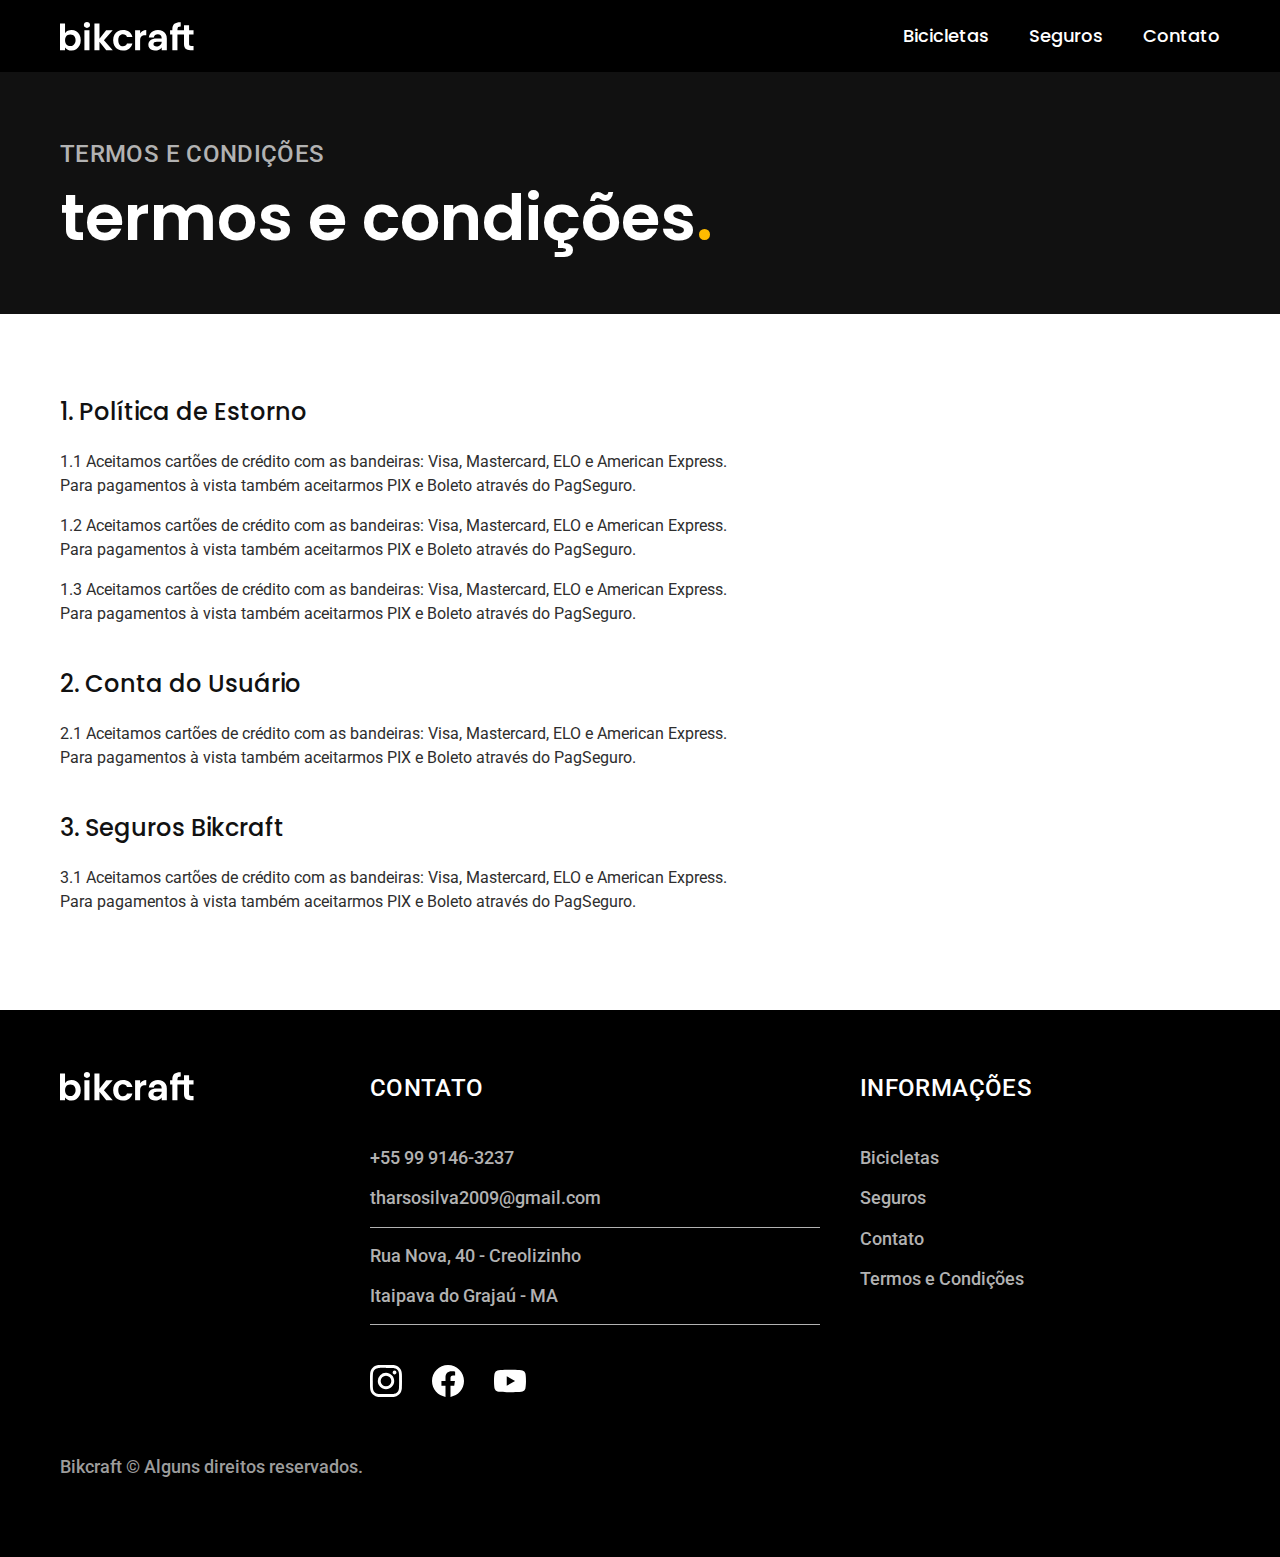
==== termos.html @ 107b4f57 "Criando e estilizando a página de termos" ====
<!DOCTYPE html>
<html lang="en">
<head>
  <meta charset="UTF-8">
  <meta name="viewport" content="width=device-width, initial-scale=1.0">
  <title>Bikcraft - Bicicletas Elétricas</title>
  <meta name="description" content="Bicicletas elétricas de alta precisão e qualidade,  feitas sob medida para o cliente. Explore o mundo na sua velocidade com a Bikcraft.">

  <link rel="icon" href="./favicon.svg" type="image/svg+xml">

  <link href="./css/style.css" rel="stylesheet">

  <link rel="preconnect" href="https://fonts.googleapis.com">
  <link rel="preconnect" href="https://fonts.gstatic.com" crossorigin>
  <link href="https://fonts.googleapis.com/css2?family=Merriweather:ital,wght@1,900&family=Poppins:wght@500;600&family=Roboto:wght@400;500&display=swap" rel="stylesheet">
</head>

<body>
  <header class="header-bg">
    <div class="header container">
      <img src="img/bikcraft.svg" alt="Logo Bikcraft">
      <nav aria-label="primaria">
        <ul class="header-menu font-1-m cor-0">
          <li><a href="./bicicletas.html">Bicicletas</a></li>
          <li><a href="./seguros.html">Seguros</a></li>
          <li><a href="./contato.html">Contato</a></li>
        </ul>
      </nav>
    </div>
  </header>

  <main>
    <div class="termos-bg">
      <div class="titulo container">
        <p class="font-2-l-b cor-5">termos e condições</p>
        <h2 class="font-1-xxl cor-0">termos e condições<span class="cor-p1">.</span></h2>
      </div>
    </div>
    <div class="termos-info container font-2-s cor-10">
      <h3 class="font-1-l cor-11">1. Política de Estorno</h3>
      <p>1.1 Aceitamos cartões de crédito com as bandeiras: Visa, Mastercard, ELO e American Express. Para pagamentos à vista também aceitarmos PIX e Boleto através do PagSeguro.</p>
      <p>1.2 Aceitamos cartões de crédito com as bandeiras: Visa, Mastercard, ELO e American Express. Para pagamentos à vista também aceitarmos PIX e Boleto através do PagSeguro.</p>
      <p>1.3 Aceitamos cartões de crédito com as bandeiras: Visa, Mastercard, ELO e American Express. Para pagamentos à vista também aceitarmos PIX e Boleto através do PagSeguro.</p>

      <h3 class="font-1-l cor-11">2. Conta do Usuário</h3>
      <p>2.1 Aceitamos cartões de crédito com as bandeiras: Visa, Mastercard, ELO e American Express. Para pagamentos à vista também aceitarmos PIX e Boleto através do PagSeguro.</p>

      <h3 class="font-1-l cor-11">3. Seguros Bikcraft</h3>
      <p>3.1 Aceitamos cartões de crédito com as bandeiras: Visa, Mastercard, ELO e American Express. Para pagamentos à vista também aceitarmos PIX e Boleto através do PagSeguro.</p> 
    </div>
  </main>

  <footer class="footer-bg">
    <div class="footer container">
      <img src="img/bikcraft.svg" alt="Bikcraft">
      <div class="footer-contato">
        <h3 class="font-2-l-b cor-0">Contato</h3>
        <ul class="font-2-m cor-5">
          <li><a href="tel:+559991463237">+55 99 9146-3237</a></li>
          <li><a href="mailto:tharsosilva2009@gmail.com">tharsosilva2009@gmail.com</a></li>
          <li>Rua Nova, 40 - Creolizinho</li>
          <li>Itaipava do Grajaú - MA</li>
        </ul>
        <div class="footer-redes">
          <a href="./">
            <img src="img/redes/instagram.svg" alt="">
          </a>
          <a href="./">
            <img src="img/redes/facebook.svg" alt="">
          </a>
          <a href="./">
            <img src="img/redes/youtube.svg" alt="">
          </a>
        </div>
      </div>  
      <div class="footer-informacoes">
        <h3 class="font-2-l-b cor-0">Informações</h3>
        <nav aria-label="secundaria">
          <ul class="font-2-m cor-5">
            <li><a href="./bicicletas.html">Bicicletas</a></li>
            <li><a href="./seguros.html">Seguros</a></li>
            <li><a href="./contato.html">Contato</a></li>
            <li><a href="termos.html">Termos e Condições</a></li>
          </ul>
        </nav>
      </div>
      <p class="copy font-2-m cor-6">Bikcraft © Alguns direitos reservados.</p>
    </div>
  </footer>
</body>
</html>
---- css/style.css ----
/* global */
@import "global.css/geral.css";
/* utilidades */
@import "utilidades/cores.css";
@import "utilidades/tipografia.css";

/* Global */
@import "global.css/header.css";
@import "global.css/footer.css";

/* home */
@import "home/introdução.css";
@import "home/tecnologia.css";
@import "home/parceiros.css";
@import "home/depoimento.css";

/* utilidades */
@import "utilidades/componentes.css";

/* bicicletas*/
@import "bicicletas/bicicletas-lista.css";

/* Seguros */
@import "seguros/seguros.css";

 /* Termos */ 
 @import "../termos.html";
 @import "termos/termos.css";
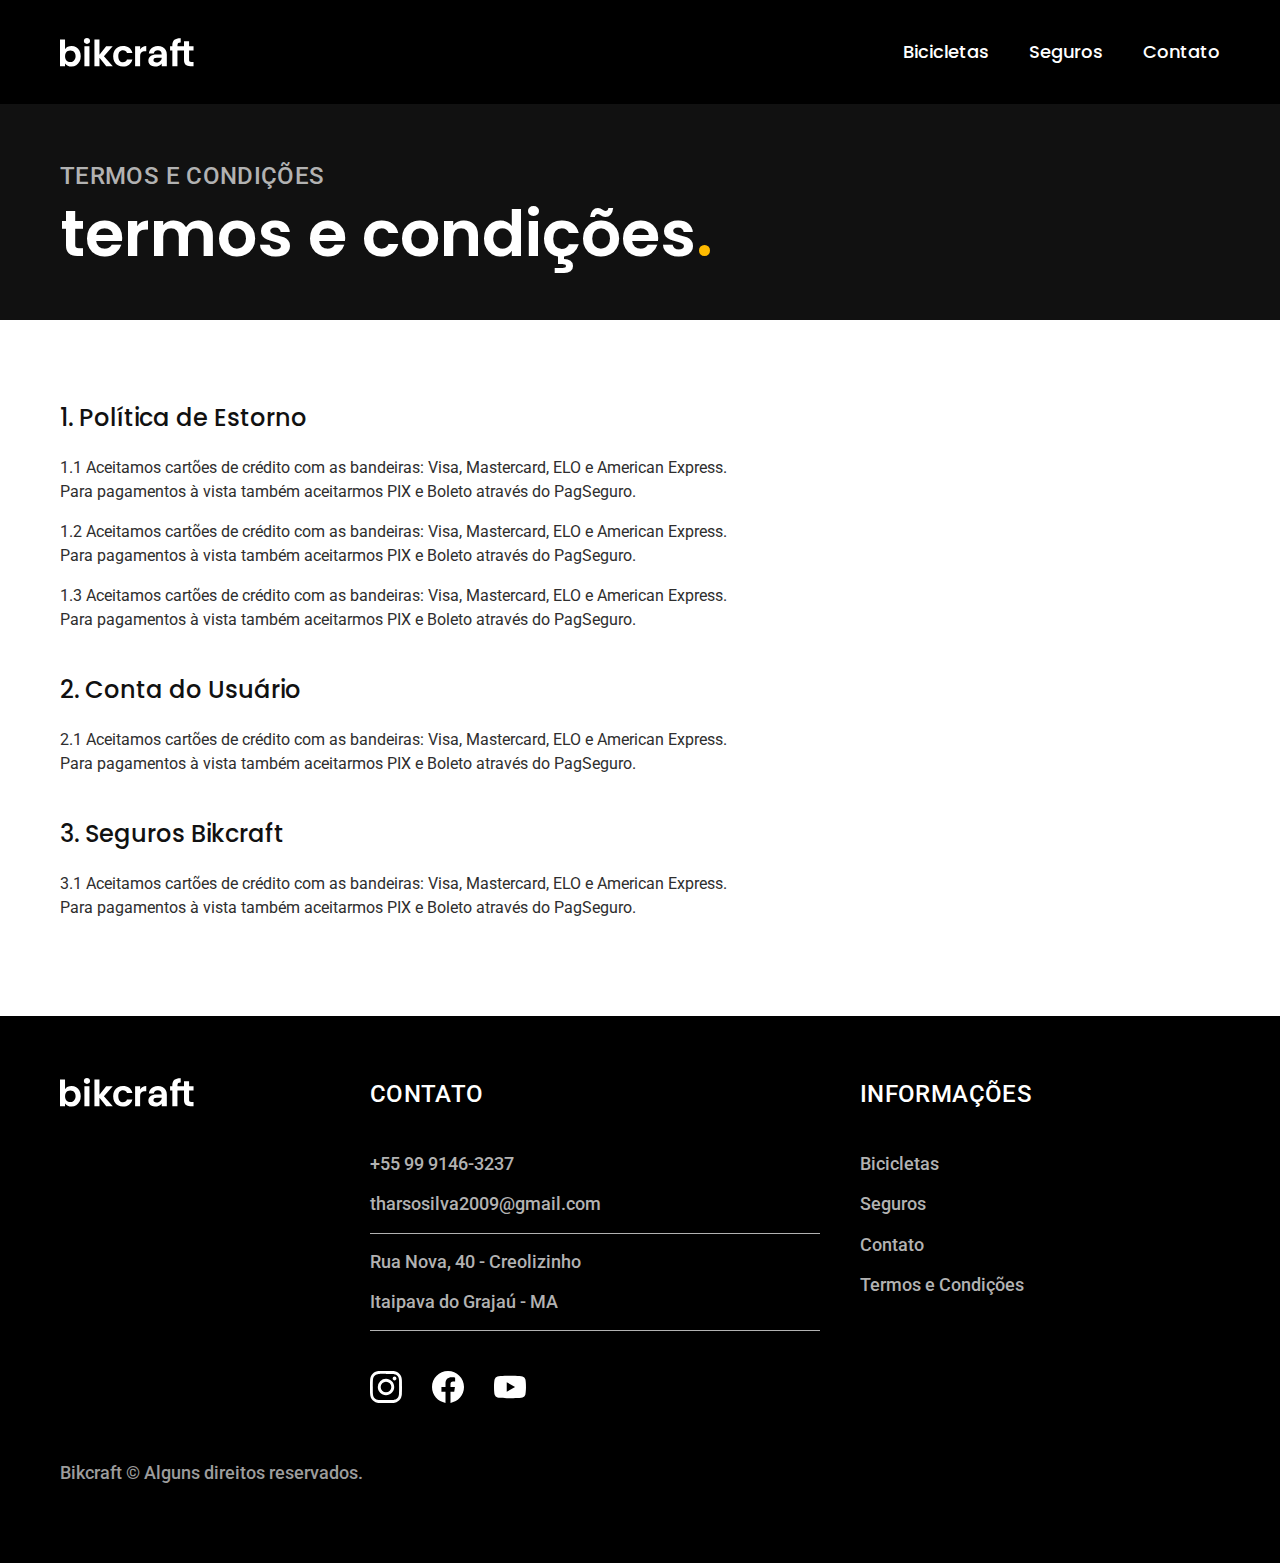
==== commit 43449b89: "Finalizando a seção de seguros" ====
--- a/termos.html
+++ b/termos.html
@@ -3,7 +3,7 @@
 <head>
   <meta charset="UTF-8">
   <meta name="viewport" content="width=device-width, initial-scale=1.0">
-  <title>Bikcraft - Bicicletas Elétricas</title>
+  <title>Termos e Condições - Bikcraft</title>
   <meta name="description" content="Bicicletas elétricas de alta precisão e qualidade,  feitas sob medida para o cliente. Explore o mundo na sua velocidade com a Bikcraft.">
 
   <link rel="icon" href="./favicon.svg" type="image/svg+xml">
@@ -15,7 +15,7 @@
   <link href="https://fonts.googleapis.com/css2?family=Merriweather:ital,wght@1,900&family=Poppins:wght@500;600&family=Roboto:wght@400;500&display=swap" rel="stylesheet">
 </head>
 
-<body>
+<body id="termos">
   <header class="header-bg">
     <div class="header container">
       <img src="img/bikcraft.svg" alt="Logo Bikcraft">
@@ -30,7 +30,7 @@
   </header>
 
   <main>
-    <div class="termos-bg">
+    <div class="titulo-bg">
       <div class="titulo container">
         <p class="font-2-l-b cor-5">termos e condições</p>
         <h2 class="font-1-xxl cor-0">termos e condições<span class="cor-p1">.</span></h2>
--- a/css/style.css
+++ b/css/style.css
@@ -26,4 +26,7 @@
  /* Termos */ 
  @import "../termos.html";
  @import "termos/termos.css";
- 
+
+ /* Bicicleta-página */
+ @import "bicicletas/bicicletas.css";
+
